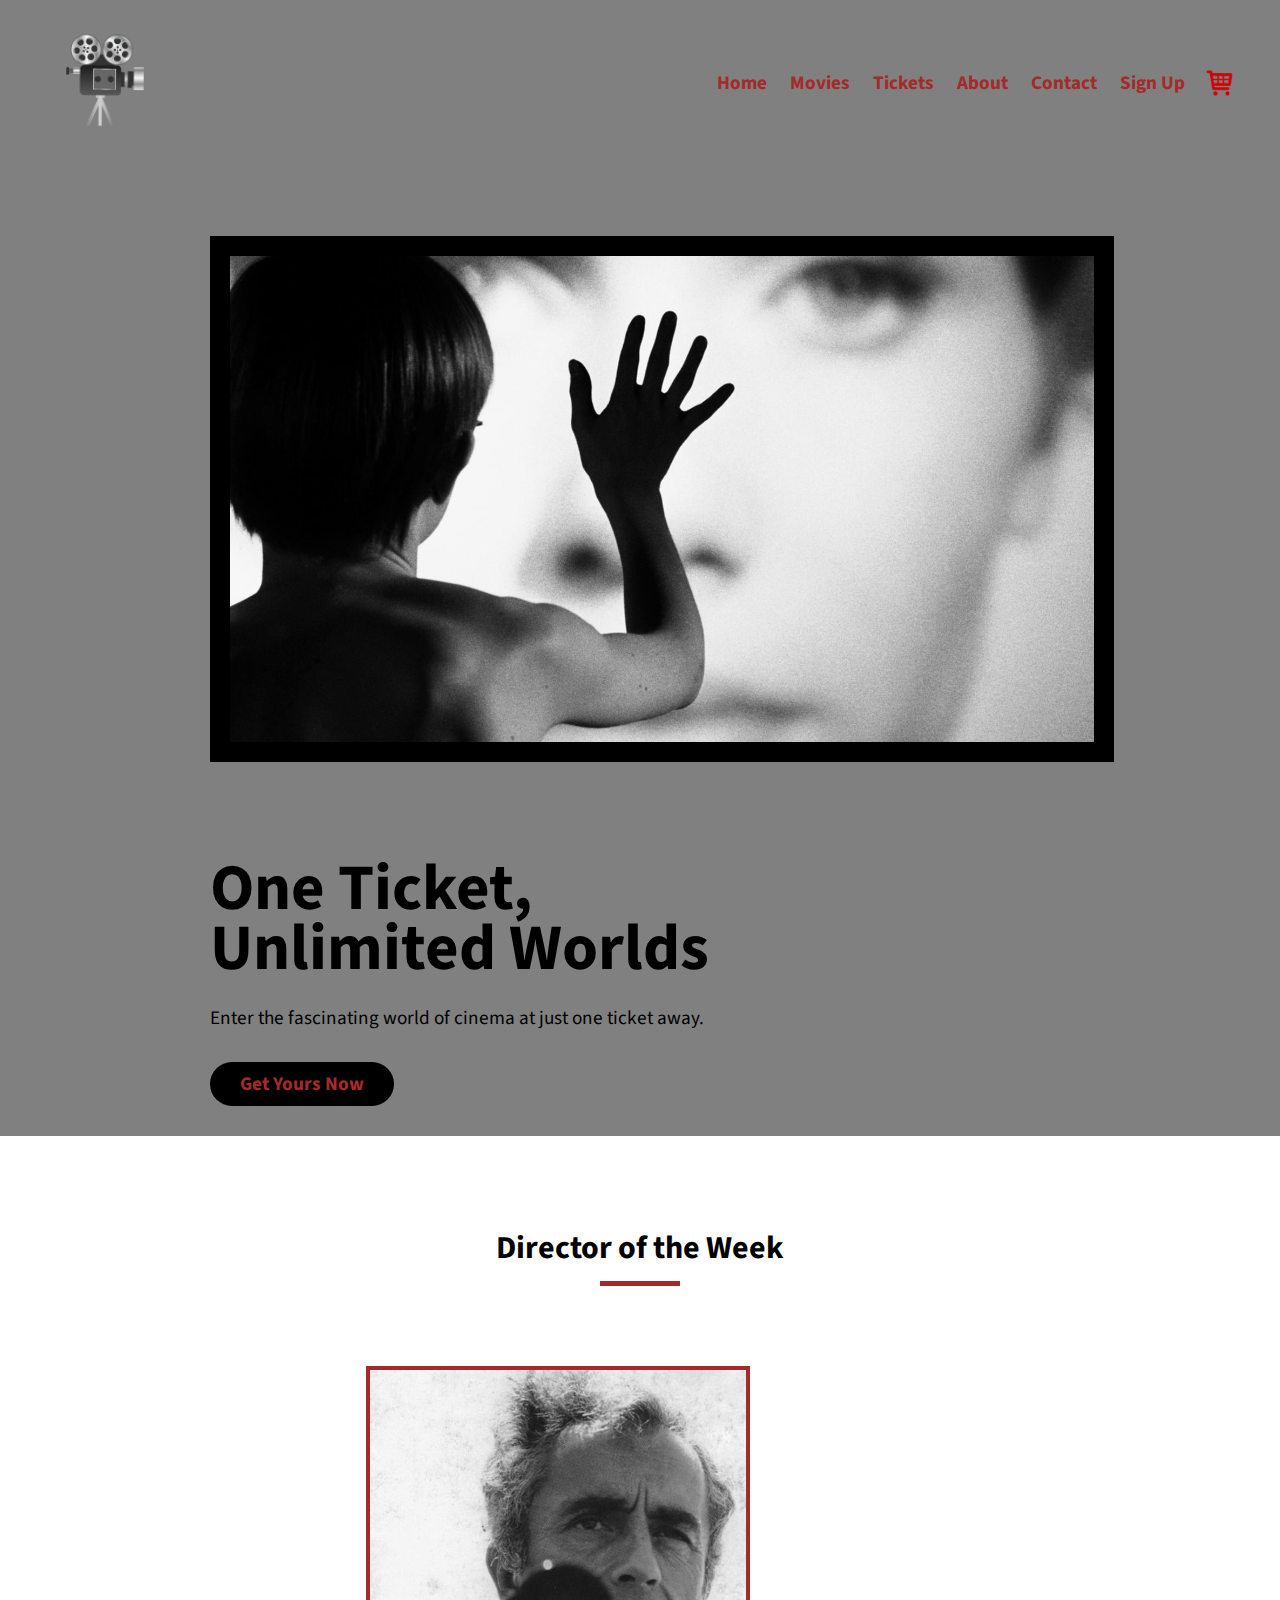
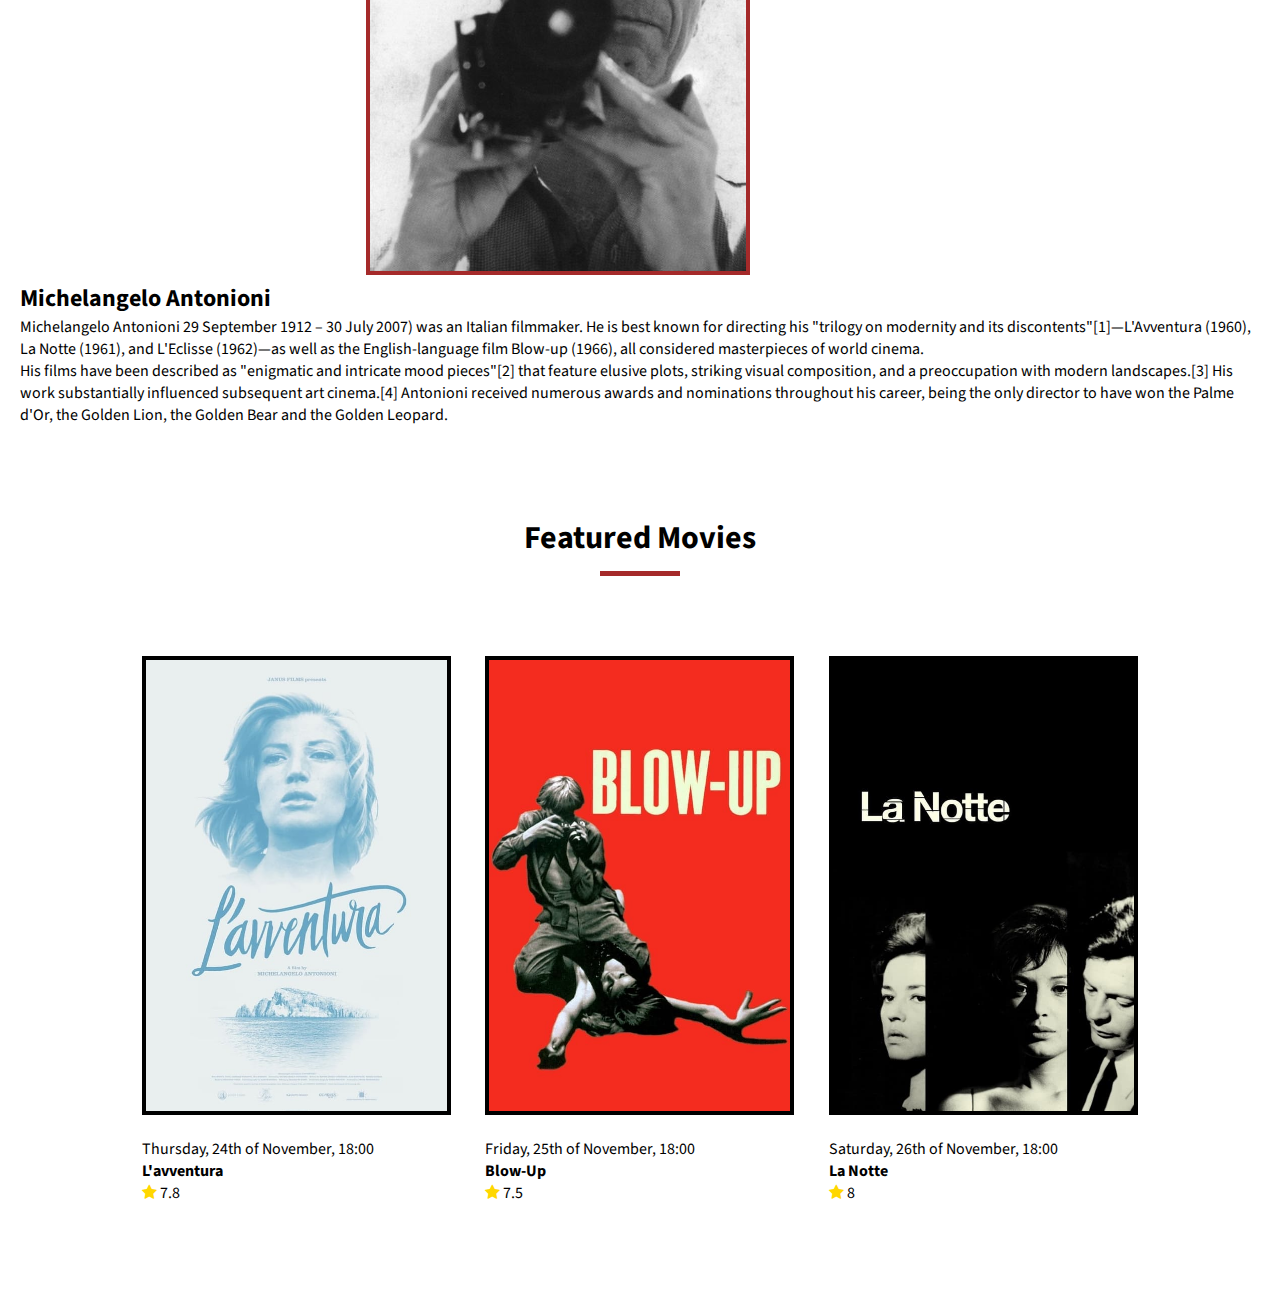
==== index.html @ 0bc94792 "Homepage preview" ====
<!DOCTYPE html>
<html lang="en">
<head>
    <meta charset="UTF-8">
    <title>Cinema Aventura | Get Your Ticket Now</title>
    <link rel="preconnect" href="https://fonts.googleapis.com">
    <link rel="preconnect" href="https://fonts.gstatic.com" crossorigin>
    <link href="https://fonts.googleapis.com/css2?family=Source+Sans+Pro:ital,wght@0,300;0,400;0,600;0,700;1,300&display=swap" rel="stylesheet">
    <link rel="stylesheet" href="./assets/css/style.css">
    <link href="https://maxcdn.bootstrapcdn.com/font-awesome/4.7.0/css/font-awesome.min.css" rel="stylesheet"/>
</head>
<body>
    <div class="header">
    <div class="container">
        <div class="navbar">
            <div class="logo">
                <img src="./assets/images/logo.png" width="120px">
            </div>
            <nav>
                <img src="" alt="">
                <ul>
                    <li><a href="">Home</a></li>
                    <li><a href="">Movies</a></li>
                    <li><a href="">Tickets</a></li>
                    <li><a href="">About</a></li>
                    <li><a href="">Contact</a></li>
                    <li><a href="">Sign Up</a></li>
                </ul>
            </nav>
            <img src="./assets/images/cart5.png" width="30px" height="30px">
        </div>

        
        <div class="row">
            <div class="col-2">
                <img src="./assets/images/cover1.jpg">
            </div>
            <div class="col-2">
                <br><br><br>
                <h1>One Ticket,<br>Unlimited Worlds</h1>
                <p>Enter the fascinating world of cinema at just one ticket away.</p>
                <a href="" class="btn">Get Yours Now</a>
            </div>
        </div>
    </div>
    </div>

    <!----director of the week-->
    <div class="director">
        <h1 class="title">Director of the Week<br><br></h1>
        <div class="row">
            <div class="col-4">
                <img src="./assets/images/antonioni1.jpg" alt="">
            </div>
            <div class="col-4">
                <h2>Michelangelo Antonioni</h2>
                <p>Michelangelo Antonioni 29 September 1912 – 30 July 2007) was an Italian filmmaker. He is best known for directing his "trilogy on modernity and its discontents"[1]—L'Avventura (1960), La Notte (1961), and L'Eclisse (1962)—as well as the English-language film Blow-up (1966), all considered masterpieces of world cinema. <br>
                    His films have been described as "enigmatic and intricate mood pieces"[2] that feature elusive plots, striking visual composition, and a preoccupation with modern landscapes.[3] His work substantially influenced subsequent art cinema.[4] Antonioni received numerous awards and nominations throughout his career, being the only director to have won the Palme d'Or, the Golden Lion, the Golden Bear and the Golden Leopard.</p>
            </div>
        </div>
    </div>

    <!----featured movies-->
    <li>
        <div class="movies">
            <div class="small-container">
                <h1 class="title">Featured Movies<br><br></h1>
                <div class="row">
                    <div class="col-3">
                        <a href="./movie-details.html">
                            <figure class="card-banner">
                                <img src="./assets/images/aventura.jpg">
                            </figure>
                        </a>
                        <p>Thursday, 24th of November, 18:00</p>
                        <h4>L'avventura</h4>
                        <div class="rating">
                            <i class="fa fa-star"></i>
                            <data>7.8</data>
                        </div>
                    </div>
                    <div class="col-3">
                        <a href="./movie-details.html">
                            <figure class="card-banner">
                                <img src="./assets/images/blow-up.jpg">
                            </figure>
                        </a>
                        <p>Friday, 25th of November, 18:00</p>
                        <h4>Blow-Up</h4>
                        <div class="rating">
                            <i class="fa fa-star"></i>
                            <data>7.5</data>
                        </div>
                    </div>
                    <div class="col-3">
                        <a href="./movie-details.html">
                            <figure class="card-banner">
                                <img src="./assets/images/noaptea.jpg">
                            </figure>
                        </a>
                        <p>Saturday, 26th of November, 18:00</p>
                        <h4>La Notte</h4>
                        <div class="rating">
                            <i class="fa fa-star"></i>
                            <data>8</data>
                        </div>
                    </div>
                </div>
            </div>

        </div>
    </li>


    
</body>
</html>
---- assets/css/style.css ----
*{
    margin: 0;
    padding: 0;
    box-sizing: border-box;
}
body{
    font-family: 'Source Sans Pro', sans-serif;
}
.navbar{
    display: flex;
    align-items: center;
    padding: 20px;
}
nav{
    flex: 1;
    text-align: right;
}
nav ul{
    display: inline-block;
    list-style-type: none;
}
nav ul li{
    display: inline-block;
    margin-right: 20px;
}
nav ul li:hover{
    text-decoration: none;
    border-bottom: 3px solid #242526;
}
a{
    text-decoration: none;
    color: brown;
    font-size: larger;
    font-weight: bolder;
}
p{
    color:black;
}
.container{
    max-width: 1300px;
    margin: auto;
    padding-left: 25px;
    padding-right: 25px;
}
.row{
    display: flex;
    align-items: center;
    flex-wrap: wrap;
    justify-content: space-around;
}
.col-2 img{
    max-width: 105%;
    margin-left: auto;
    margin-right: auto;
    border: 20px solid black;
}
.col-2{
    flex-basis: 70%;
    min-width: 300px;
}
.col-2 p{
    color:black;
    font-size:larger;
}
.col-2 h1{
    color:black;
    font-size: 65px;
    line-height: 60px;
    margin: 25px 0;
}
.btn{
    display: inline-block;
    background:black;
    padding: 8px 30px;
    margin: 30px 0;
    border-radius: 30px;
}
.btn:hover{
    background-color:#242526
}
.header{
    background:gray;
}

.header .row{
    margin-top: 70px;
}
.director{
    margin: 100px 20px;
}
.col-4 h2{
    display:inline;
}


.col-4 img{ 
    border: 4px solid brown;
    width:70%;
}
.movies{
   margin: 70px 0;
}
.col-3{
    flex-basis: 30%;
    min-width: 250px;
    margin-bottom: 30px;
    transition: transform 0.5s;
}
.col-3 img{
    width: 100%;
    border: 4px solid black;
}
.col-3 p{
    margin-top: 15px;
}
.col-3:hover{
    transform:translate(-5px);
}
.small-container{
    max-width: 1080px;
    margin: auto;
    padding-left: 25px;
    padding-right: 25px;
}
.title{
    text-align: center;
    margin: 0 auto 80px;
    position: relative;
    line-height: 25px;
   
}
.title::after{
    content: '';
    background: brown;
    width: 80px;
    height: 5px;
    position: absolute;
    bottom: 0;
    left: 50%;
    transform: translateX(-50%);
}
.rating .fa{
    color: gold;
}
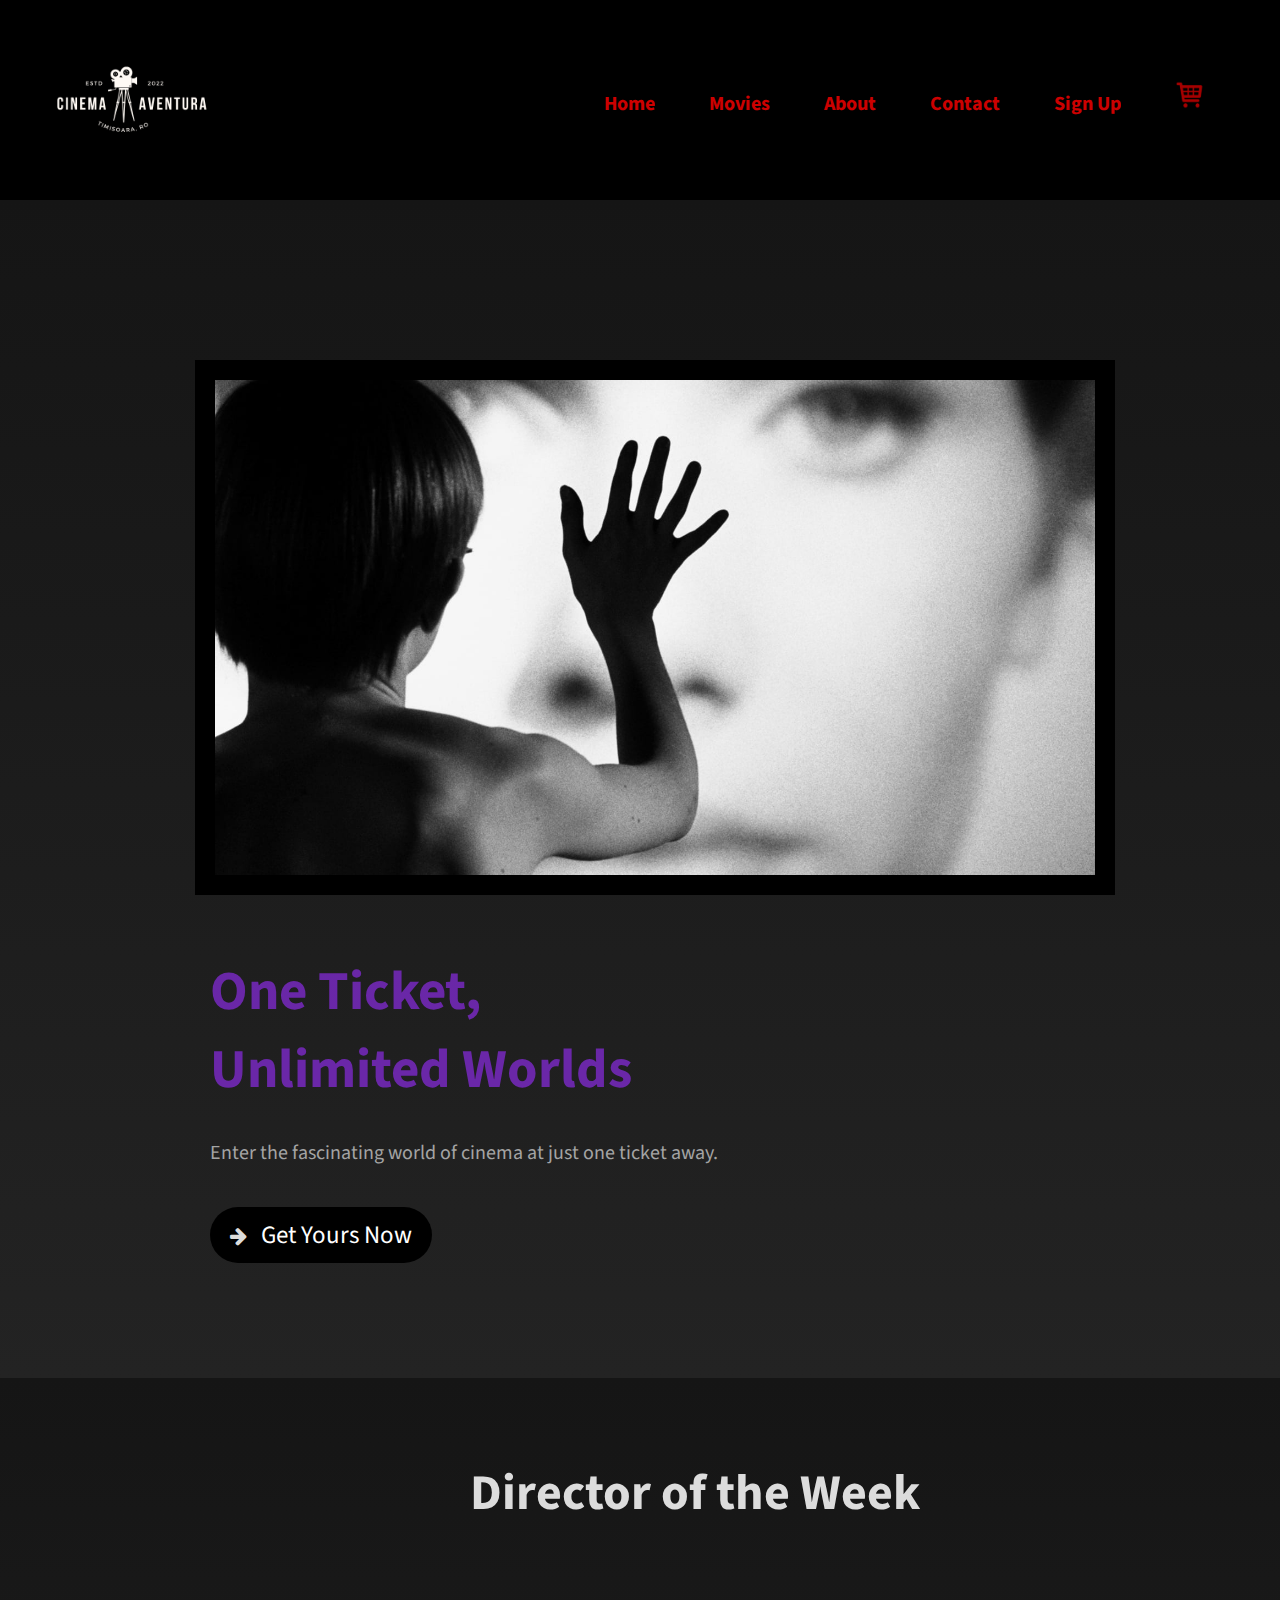
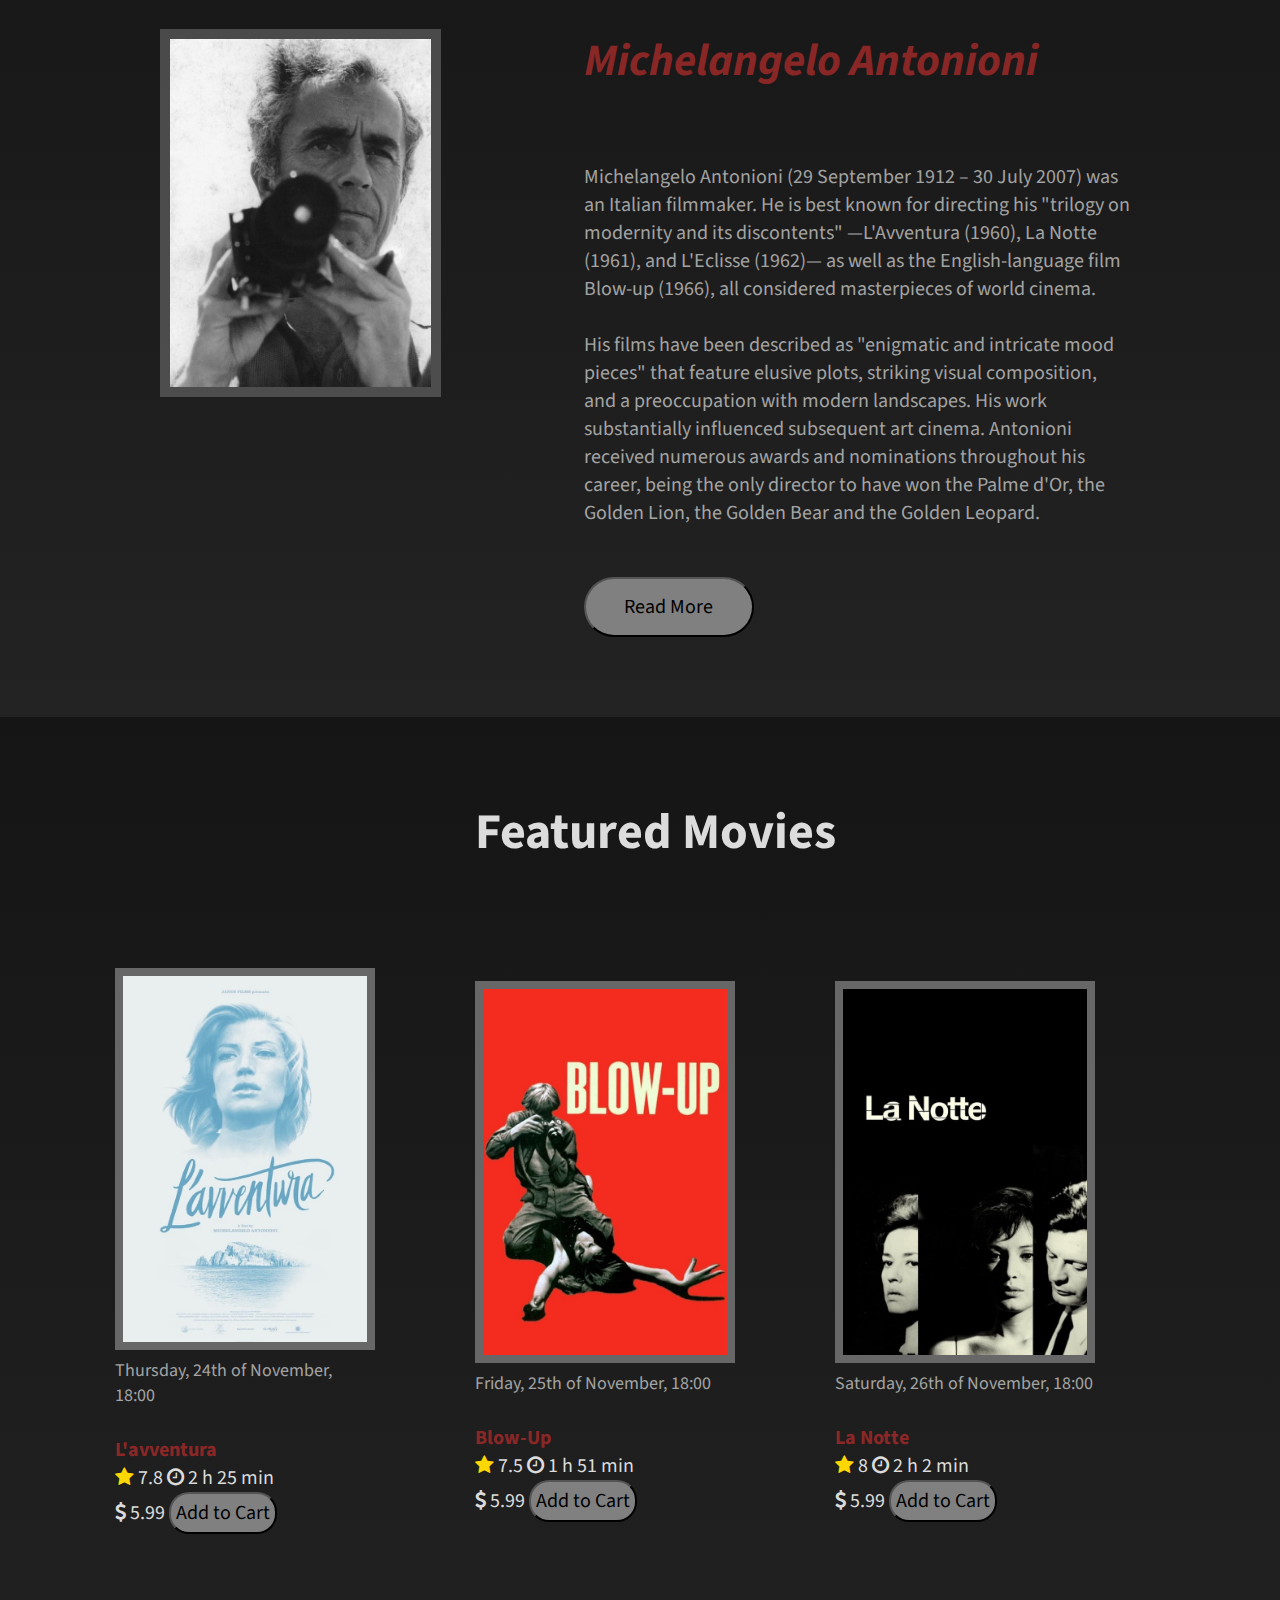
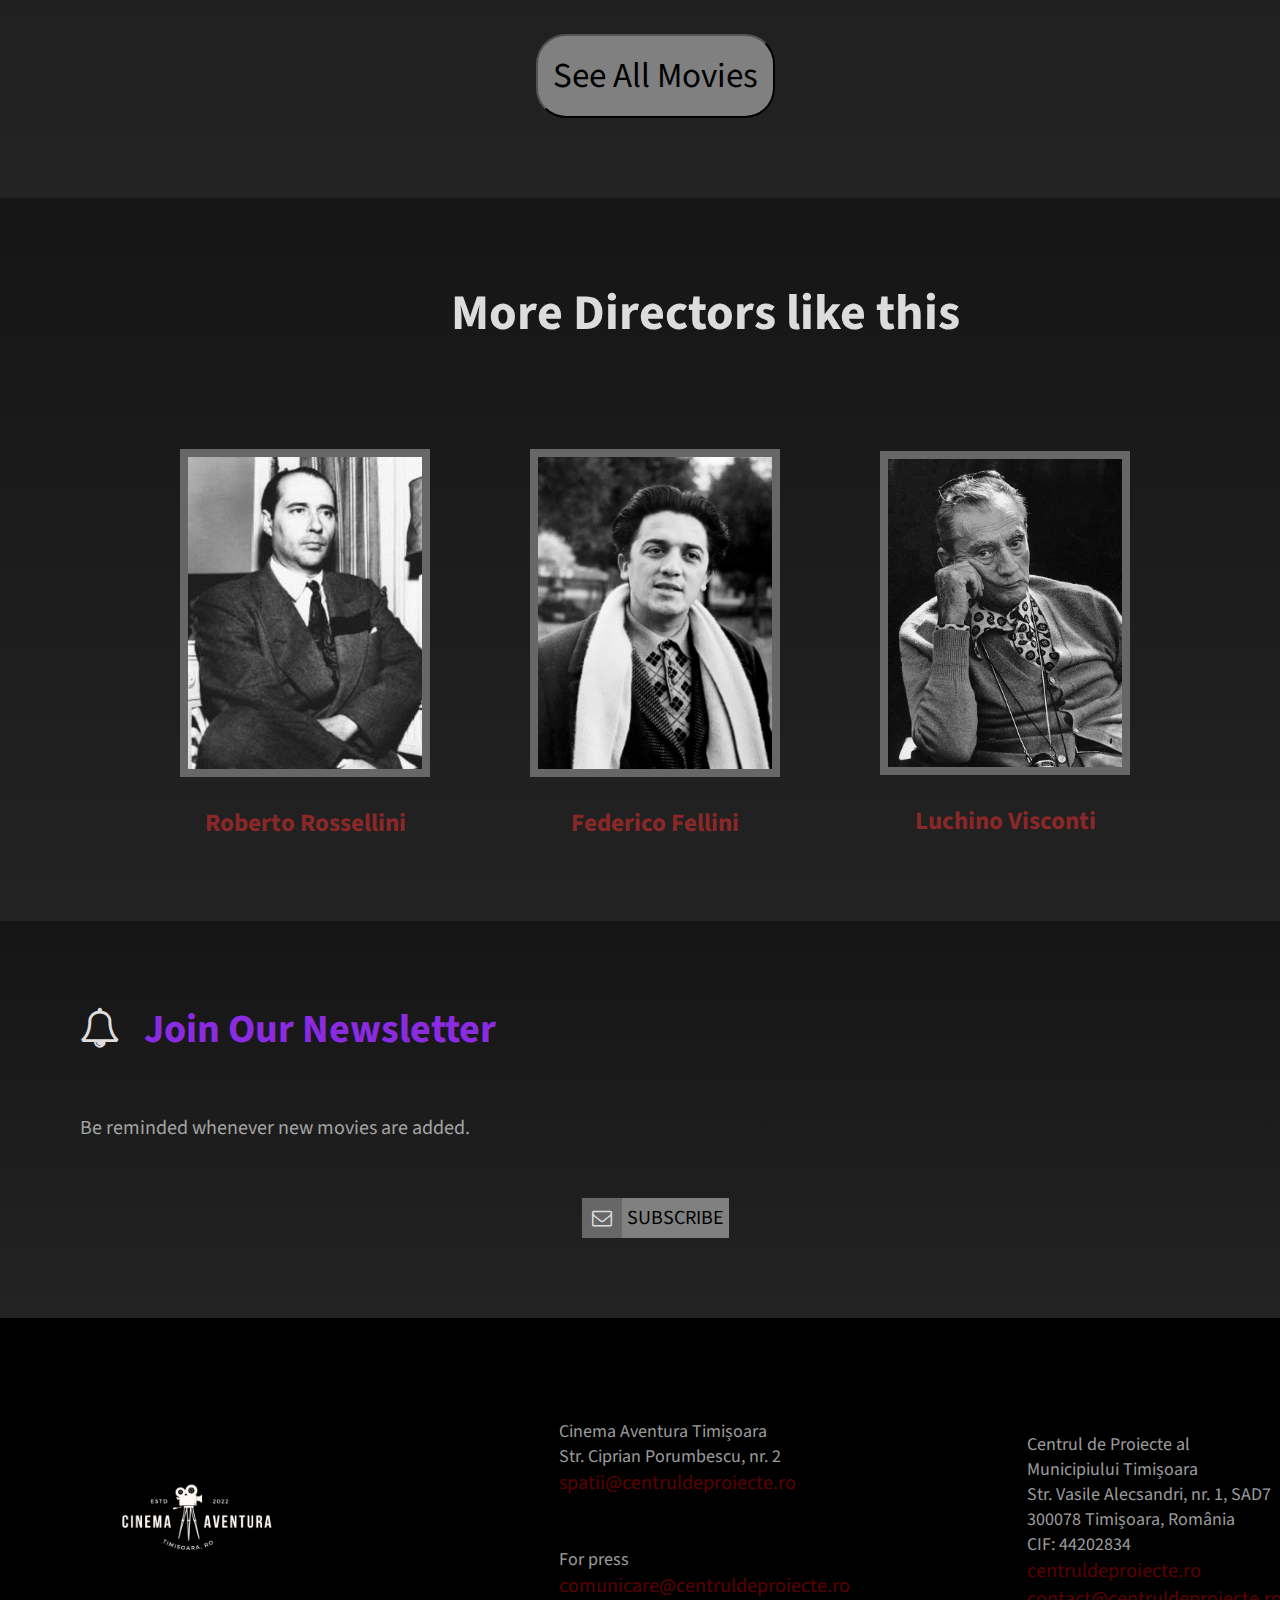
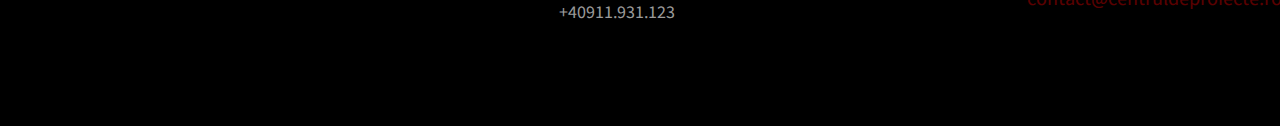
==== commit 5df6c0d3: "Homepage finished" ====
--- a/index.html
+++ b/index.html
@@ -1,117 +1,232 @@
 <!DOCTYPE html>
 <html lang="en">
-<head>
-    <meta charset="UTF-8">
-    <title>Cinema Aventura | Get Your Ticket Now</title>
-    <link rel="preconnect" href="https://fonts.googleapis.com">
-    <link rel="preconnect" href="https://fonts.gstatic.com" crossorigin>
-    <link href="https://fonts.googleapis.com/css2?family=Source+Sans+Pro:ital,wght@0,300;0,400;0,600;0,700;1,300&display=swap" rel="stylesheet">
-    <link rel="stylesheet" href="./assets/css/style.css">
-    <link href="https://maxcdn.bootstrapcdn.com/font-awesome/4.7.0/css/font-awesome.min.css" rel="stylesheet"/>
-</head>
-<body>
-    <div class="header">
-    <div class="container">
-        <div class="navbar">
-            <div class="logo">
-                <img src="./assets/images/logo.png" width="120px">
-            </div>
-            <nav>
-                <img src="" alt="">
-                <ul>
-                    <li><a href="">Home</a></li>
-                    <li><a href="">Movies</a></li>
-                    <li><a href="">Tickets</a></li>
-                    <li><a href="">About</a></li>
-                    <li><a href="">Contact</a></li>
-                    <li><a href="">Sign Up</a></li>
-                </ul>
-            </nav>
-            <img src="./assets/images/cart5.png" width="30px" height="30px">
-        </div>
+    <head>
+        <meta charset="UTF-8">
+        <title>Cinema Aventura</title>
+        <link rel="preconnect" href="https://fonts.googleapis.com">
+        <link rel="preconnect" href="https://fonts.gstatic.com" crossorigin>
+        <link href="https://fonts.googleapis.com/css2?family=Source+Sans+Pro:ital,wght@0,300;0,400;0,600;0,700;1,300&display=swap" rel="stylesheet">
+        <link rel="stylesheet" href="./assets/css/style.css">
+        <link href="https://maxcdn.bootstrapcdn.com/font-awesome/4.7.0/css/font-awesome.min.css" rel="stylesheet"/>
+    </head>
+    <body>
+        <header>
+            <div class="container">
+                <div class="head">
+                    <img src="./assets/images/Cinema.png" width="200px">
+                    <nav class="nav-header">
+                        <ul>
+                            <li><a href="index.html">Home</a></li>
+                            <li><a href="movies.html">Movies</a></li>
+                            <li><a href="about.html">About</a></li>
+                            <li><a href="#contact">Contact</a></li>
+                            <li><a href="">Sign Up</a></li>
+                            <li><a href="cart.html"><img src="./assets/images/cart5.png" width="30px" height="30px"></a></li>
+                        </ul>
+                    </nav>
+                </div>
+            </div>
+        </header>
+
+        <section>
+            <div class="main">
+                <div class="picture">
+                    <img src="./assets/images/cover1.jpg">
+                </div>
+                <div class="text">
+                    <h2>One Ticket,<br>Unlimited Worlds</h2>
+                    <p>Enter the fascinating world of cinema at just one ticket away.</p>
+                </div>
+                <div class="btn">
+                    <i class="fa fa-arrow-right" aria-hidden="true"></i>
+                    <a href="movies.html"> &nbsp Get Yours Now</a>
+                </div>
+            </div>
+        </section>
+
+        <!----director of the week-->
+        <section>
+            <div class="director">
+                <div>
+                    <h1 class="section-title">Director of the Week</h1>
+                </div>
+                <div class="content-director">
+                    <div class="director-image">
+                        <img src="./assets/images/antonioni1.jpg" width="300%">
+                    </div>
+                    <div class="director-text">
+                        <div class="director-title">
+                            <h2>Michelangelo Antonioni</h2>
+                        </div>
+                        <p>Michelangelo Antonioni (29 September 1912 – 30 July 2007) was an Italian filmmaker. He is best known for directing his "trilogy on modernity and its discontents" —L'Avventura (1960), La Notte (1961), and L'Eclisse (1962)— as well as the English-language film Blow-up (1966), all considered masterpieces of world cinema. <br> <br>
+                            His films have been described as "enigmatic and intricate mood pieces" that feature elusive plots, striking visual composition, and a preoccupation with modern landscapes. His work substantially influenced subsequent art cinema. Antonioni received numerous awards and nominations throughout his career, being the only director to have won the Palme d'Or, the Golden Lion, the Golden Bear and the Golden Leopard.</p>
+                        <div class="director-btn">
+                            <a href="https://en.wikipedia.org/wiki/Michelangelo_Antonioni">
+                                <button role="button">Read More</button>
+                            </a>
+                        </div>
+                    </div>
+                </div>
+            </div>
+        </section>
+
+        <!----featured movies-->
+        <section>
+                <div class="section1">
+                        <div>
+                            <h1 class="section-title">Featured Movies</h1>
+                        </div>
+                        <div class="content-featured">
+                            <div class="col-1">
+                                <a href="./movie-details.html">
+                                    <figure>
+                                        <img src="./assets/images/aventura.jpg">
+                                    </figure>
+                                </a>
+                                <p>Thursday, 24th of November, 18:00</p>
+                                <br>
+                                <h4>L'avventura</h4>
+                                <div>
+                                    <div class="rating">
+                                        <i class="fa fa-star"></i>
+                                        <data>7.8</data>
+                                        <i class="fa fa-clock-o" aria-hidden="true"></i>
+                                        <span>2 h 25 min</span>
+                                    </div>
+                                    <div>
+                                        <i class="fa fa-usd" aria-hidden="true"></i>
+                                        <data>5.99</data>
+                                        <a href="cart.html"><button role="button">Add to Cart</button></a>
+                                    </div>
+                                </div>
+                            </div>
+                            <div class="col-1">
+                                <a href="./movie-details.html">
+                                    <figure class="card-banner">
+                                        <img src="./assets/images/blow-up.jpg">
+                                    </figure>
+                                </a>
+                                <p>Friday, 25th of November, 18:00</p>
+                                <br>
+                                <h4>Blow-Up</h4>
+                                <div class="rating">
+                                    <i class="fa fa-star"></i>
+                                    <data>7.5</data>
+                                    <i class="fa fa-clock-o" aria-hidden="true"></i>
+                                    <span>1 h 51 min</span>
+                                </div>
+                                <div>
+                                    <i class="fa fa-usd" aria-hidden="true"></i>
+                                    <data>5.99</data>
+                                    <a href="cart.html"><button role="button">Add to Cart</button></a>                                </div>
+                            </div>
+                            <div class="col-1">
+                                <a href="./movie-details.html">
+                                    <figure class="card-banner">
+                                        <img src="./assets/images/noaptea.jpg">
+                                    </figure>
+                                </a>
+                                <p>Saturday, 26th of November, 18:00</p>
+                                <br>
+                                <h4>La Notte</h4>
+                                <div>
+                                    <div class="rating">
+                                        <i class="fa fa-star"></i>
+                                        <data>8</data>
+                                        <i class="fa fa-clock-o" aria-hidden="true"></i>
+                                        <span>2 h 2 min</span>
+                                    </div>
+                                    <div>
+                                        <i class="fa fa-usd" aria-hidden="true"></i>
+                                        <data>5.99</data>
+                                        <a href="cart.html">
+                                            <button role="button">Add to Cart</button>
+                                        </a>
+                                    </div>
+                                </div>
+                            </div>
+                        </div>
+                        <div class="button-featured">
+                            <a href="movies.html">
+                                <button role="button">See All Movies</button>
+                            </a>
+                        </div>
+                </div>
+        </section>
+
+        <!--more directors-->
+        <section>
+            <div class="directors-more">
+                <div>
+                    <h1 class="section-title">More Directors like this</h1>
+                </div>
+                <div class="content-featured">
+                    <div class="col-1">
+                        <a href="https://en.wikipedia.org/wiki/Roberto_Rossellini"><img src="./assets/images/rossellini.jpg"></a>
+                        <h2>Roberto Rossellini</h2>
+                    </div>
+                    <div class="col-1">
+                        <a href="https://en.wikipedia.org/wiki/Federico_Fellini"><img src="./assets/images/fellini.jpg"></a>
+                        <h2>Federico Fellini</h2>
+                    </div>
+                    <div class="col-1">
+                        <a href="https://en.wikipedia.org/wiki/Luchino_Visconti"><img src="./assets/images/visconti.jpg"></a>
+                        <h2>Luchino Visconti</h2>
+                    </div>
+                </div>
+            </div>
+        </section>
+
+        <!--newsletter section-->
+        <section>
+            <div class="newsletter">
+                <form action="">
+                    <i class="fa fa-bell-o fa-2x" aria-hidden="true"></i>
+                    <span class="newsletter-title">
+                        Join Our Newsletter
+                    </span>
+                    <br><br><br>
+                    <p>Be reminded whenever new movies are added.</p>
+                    <br><br>
+                    <div class="email-box">
+                        <i class="fa fa-envelope-o" aria-hidden="true"></i>
+                        <input class="e-box" type="email" name="" placeholder="Enter yout email">
+                        <button class="e-btn" type="button">Subscribe</button>
+                    </div>
+                </form>
+            </div>
+        </section>
+
+        <!--footer-->
+        <footer id="contact">
+            <div class="content-featured">
+                <div class="col-2">
+                    <img src="./assets/images/Cinema.png" width="200px">
+                </div> 
+                <div class="col-2">
+                    <p>
+                        Cinema Aventura Timișoara <br>
+                        Str. Ciprian Porumbescu, nr. 2 <br>
+                        <a href="">spatii@centruldeproiecte.ro</a> <br>
+                        <br><br>
+                        For press <br>
+                        <a href=""> comunicare@centruldeproiecte.ro</a> <br>
+                        +40911.931.123
+                    </p>
+                </div>
+                <div class="col-2">
+                    <p>
+                        Centrul de Proiecte al Municipiului Timișoara <br>
+                        Str. Vasile Alecsandri, nr. 1, SAD7 <br>
+                        300078 Timișoara, România <br>
+                        CIF: 44202834 <br>
+                        <a href="">centruldeproiecte.ro</a>  <br>
+                        <a href="">contact@centruldeproiecte.ro</a>  <br>
+                    </p>
+                </div>
+           </div>
+        </footer>
 
         
-        <div class="row">
-            <div class="col-2">
-                <img src="./assets/images/cover1.jpg">
-            </div>
-            <div class="col-2">
-                <br><br><br>
-                <h1>One Ticket,<br>Unlimited Worlds</h1>
-                <p>Enter the fascinating world of cinema at just one ticket away.</p>
-                <a href="" class="btn">Get Yours Now</a>
-            </div>
-        </div>
-    </div>
-    </div>
-
-    <!----director of the week-->
-    <div class="director">
-        <h1 class="title">Director of the Week<br><br></h1>
-        <div class="row">
-            <div class="col-4">
-                <img src="./assets/images/antonioni1.jpg" alt="">
-            </div>
-            <div class="col-4">
-                <h2>Michelangelo Antonioni</h2>
-                <p>Michelangelo Antonioni 29 September 1912 – 30 July 2007) was an Italian filmmaker. He is best known for directing his "trilogy on modernity and its discontents"[1]—L'Avventura (1960), La Notte (1961), and L'Eclisse (1962)—as well as the English-language film Blow-up (1966), all considered masterpieces of world cinema. <br>
-                    His films have been described as "enigmatic and intricate mood pieces"[2] that feature elusive plots, striking visual composition, and a preoccupation with modern landscapes.[3] His work substantially influenced subsequent art cinema.[4] Antonioni received numerous awards and nominations throughout his career, being the only director to have won the Palme d'Or, the Golden Lion, the Golden Bear and the Golden Leopard.</p>
-            </div>
-        </div>
-    </div>
-
-    <!----featured movies-->
-    <li>
-        <div class="movies">
-            <div class="small-container">
-                <h1 class="title">Featured Movies<br><br></h1>
-                <div class="row">
-                    <div class="col-3">
-                        <a href="./movie-details.html">
-                            <figure class="card-banner">
-                                <img src="./assets/images/aventura.jpg">
-                            </figure>
-                        </a>
-                        <p>Thursday, 24th of November, 18:00</p>
-                        <h4>L'avventura</h4>
-                        <div class="rating">
-                            <i class="fa fa-star"></i>
-                            <data>7.8</data>
-                        </div>
-                    </div>
-                    <div class="col-3">
-                        <a href="./movie-details.html">
-                            <figure class="card-banner">
-                                <img src="./assets/images/blow-up.jpg">
-                            </figure>
-                        </a>
-                        <p>Friday, 25th of November, 18:00</p>
-                        <h4>Blow-Up</h4>
-                        <div class="rating">
-                            <i class="fa fa-star"></i>
-                            <data>7.5</data>
-                        </div>
-                    </div>
-                    <div class="col-3">
-                        <a href="./movie-details.html">
-                            <figure class="card-banner">
-                                <img src="./assets/images/noaptea.jpg">
-                            </figure>
-                        </a>
-                        <p>Saturday, 26th of November, 18:00</p>
-                        <h4>La Notte</h4>
-                        <div class="rating">
-                            <i class="fa fa-star"></i>
-                            <data>8</data>
-                        </div>
-                    </div>
-                </div>
-            </div>
-
-        </div>
-    </li>
-
-
-    
-</body>
+    </body>
 </html>--- a/assets/css/style.css
+++ b/assets/css/style.css
@@ -2,144 +2,313 @@
     margin: 0;
     padding: 0;
     box-sizing: border-box;
-}
-body{
     font-family: 'Source Sans Pro', sans-serif;
-}
-.navbar{
+    color:gainsboro;
+    font-size: 20px;
+}
+
+.head{
+    background-color: black;
     display: flex;
     align-items: center;
-    padding: 20px;
-}
-nav{
-    flex: 1;
-    text-align: right;
-}
-nav ul{
-    display: inline-block;
-    list-style-type: none;
-}
-nav ul li{
-    display: inline-block;
-    margin-right: 20px;
-}
-nav ul li:hover{
-    text-decoration: none;
-    border-bottom: 3px solid #242526;
-}
-a{
-    text-decoration: none;
-    color: brown;
-    font-size: larger;
-    font-weight: bolder;
-}
-p{
-    color:black;
-}
-.container{
-    max-width: 1300px;
     margin: auto;
     padding-left: 25px;
     padding-right: 25px;
 }
-.row{
+
+.nav-header{
+    flex: 1;
+    text-align: right;
+}
+
+.nav-header ul{
+    display: inline-block;
+    list-style-type: none;
+}
+
+.nav-header ul li{
+    display: inline-block;
+    /* padding: 30px; */
+    margin-right: 50px; 
+    font-size: larger;
+    font-weight: bolder;
+}
+
+.nav-header ul li a{
+    color: red;
+    opacity: .8;
+}
+
+a{
+    text-decoration: none;
+    color:red;
+}
+
+p{
+    opacity: .7;
+}
+
+h1{
+    font-size: 35px;
+}
+
+button{
+    transition-duration: 0.2s;
+    color:black;
+    background-color: gray;
+    width: auto;
+    height: auto;
+    border-radius: 20px;
+    padding: 5px;
+}
+
+button:hover{
+    background-color: brown;
+}
+
+.section-title{
+    position: relative;
+    text-align: center;
+    font-size: 50px;
+}
+
+h2{
+    font-size: 25px;
+}
+
+section{
+    background-image: linear-gradient(rgb(21, 21, 21), rgb(35, 35, 35));
+    padding-left: 80px;
+    padding-right: 50px;
+    padding-top: 80px;
+    padding-bottom: 80px;
+}
+
+.section-title{
+    margin-bottom:100px;
+}
+
+
+.main{
+    margin-top: 80px;
+}
+
+.main .text {
+    margin-left: 130px;
+    padding-bottom: 20px;
+}
+
+.main .text h2{
+    color:blueviolet;
+    opacity: .7;
+    font-size: 55px;
+    padding-top: 50px;
+    padding-bottom: 30px;
+}
+
+.main .picture{
+    text-align: center;
+}
+
+.main img{
+    margin: auto;
+    max-width: 80%;
+    max-height: 80%;
+    border: 20px solid black;
+}
+
+.btn{
+    margin-top: 20px;
+    margin-left: 130px;
+    margin-bottom: 35px;
+    background: black;
+    display: inline-block;
+    padding: 10px 20px;
+    border-radius: 30px;
+}
+
+.btn:hover{
+    background-color:rgba(10, 10, 10, 0.922);
+    opacity: .4;
+}
+
+.btn a{
+    font-size: 25px;
+    color: white;
+}
+
+.director{
+    padding-left: 80px;
+}
+
+.content-director{
+    display: flex;
+    margin-right: 100px;
+}
+
+.director-text{
+    margin-left:330px;
+}
+
+.director-title h2{
+    padding-bottom: 20px;
+    font-style: italic;
+    font-size: 45px;
+    color: brown;
+    opacity: .8;
+    margin-bottom: 50px;
+}
+.content-director img{
+   margin-right: 40px;
+   border: 10px solid rgba(128, 128, 128, 0.486);
+}
+
+.director-btn {
+    margin-top: 50px;
+}
+
+.director-btn button{
+    font-size: 20px;
+    border-radius: 30px;
+    width:170px;
+    height:60px;
+}
+
+/* */
+.content-featured{
+    display:flex;
+    align-items: center;
+}
+
+.col-1{
+    flex-basis:30%;
+    min-width: 250px;
+    margin-right: 100px;
+    transition: transform 0.5s;
+}
+
+.col-1 img{
+    width:100%;
+    border: 8px solid rgb(103, 103, 103);
+}
+
+h4{
+    color: brown;
+    opacity: .8;
+}
+
+h2{
+    color: brown;
+    opacity: .8;
+}
+
+.section1{
+    max-width: 1080px;
+    margin: auto;
+}
+
+.rating .fa-star{
+    color: gold;
+}
+
+.col-1 p{
+    font-size: 18px;
+}
+
+.col-1:hover{
+    transform: translateY(-5px);
+}
+
+.directors-more h2{
+    padding-top: 20px;
+    text-align: center;
+}
+
+.button-featured{
+    padding-top: 100px;
+    text-align: center;
+}
+
+.button-featured button{
+    font-size: 35px;
+    border-radius: 30px;
+    padding: 15px;
+}
+
+.directors-more{
+    padding-left: 100px;
+}
+
+.directors-more .col-1 {
+    max-width: 320px;
+}
+
+.newsletter p{
+    font-size: 20px;
+}
+
+.newsletter-title{
+    padding-left: 20px;
+    font-size: 40px;
+    font-weight: bolder;
+    color: blueviolet;
+}
+
+.email-box{
+    height: 40px;
+    display: flex;
+    justify-content: center;
+}
+
+.email-box i{
+    width: 40px;
+    line-height: 40px;
+    padding-left: 10px;
+    background-color: rgb(103, 103, 103);
+}
+
+.e-box, .e-btn {
+    border: none;
+    outline: none;
+}
+
+.e-box{
+    width: 0px;
+    background-color: transparent;
+    transition: 0.6s;
+}
+
+.email-box:hover > .e-box, .e-box:focus{
+    width: 260px;
+    padding: 0 10px;
+}
+
+.e-btn{
+    text-transform: uppercase;
+    border-radius:initial;
+    cursor: pointer;
+}
+
+footer{
+    background-color: black;
     display: flex;
     align-items: center;
-    flex-wrap: wrap;
-    justify-content: space-around;
-}
-.col-2 img{
-    max-width: 105%;
-    margin-left: auto;
-    margin-right: auto;
-    border: 20px solid black;
-}
+    margin: auto;
+}
+
 .col-2{
-    flex-basis: 70%;
-    min-width: 300px;
-}
+    padding: 100px 30px;
+    flex-basis:30%;
+    min-width: 250px;
+    margin-left:60px;
+    margin-right: 100px;
+    transition: transform 0.5s;
+}
+
 .col-2 p{
-    color:black;
-    font-size:larger;
-}
-.col-2 h1{
-    color:black;
-    font-size: 65px;
-    line-height: 60px;
-    margin: 25px 0;
-}
-.btn{
-    display: inline-block;
-    background:black;
-    padding: 8px 30px;
-    margin: 30px 0;
-    border-radius: 30px;
-}
-.btn:hover{
-    background-color:#242526
-}
-.header{
-    background:gray;
-}
-
-.header .row{
-    margin-top: 70px;
-}
-.director{
-    margin: 100px 20px;
-}
-.col-4 h2{
-    display:inline;
-}
-
-
-.col-4 img{ 
-    border: 4px solid brown;
-    width:70%;
-}
-.movies{
-   margin: 70px 0;
-}
-.col-3{
-    flex-basis: 30%;
-    min-width: 250px;
-    margin-bottom: 30px;
-    transition: transform 0.5s;
-}
-.col-3 img{
-    width: 100%;
-    border: 4px solid black;
-}
-.col-3 p{
-    margin-top: 15px;
-}
-.col-3:hover{
-    transform:translate(-5px);
-}
-.small-container{
-    max-width: 1080px;
-    margin: auto;
-    padding-left: 25px;
-    padding-right: 25px;
-}
-.title{
-    text-align: center;
-    margin: 0 auto 80px;
-    position: relative;
-    line-height: 25px;
-   
-}
-.title::after{
-    content: '';
-    background: brown;
-    width: 80px;
-    height: 5px;
-    position: absolute;
-    bottom: 0;
-    left: 50%;
-    transform: translateX(-50%);
-}
-.rating .fa{
-    color: gold;
-}
-
+    font-size: 18px;
+}
+
+.col-2 a{
+    opacity: .5;
+}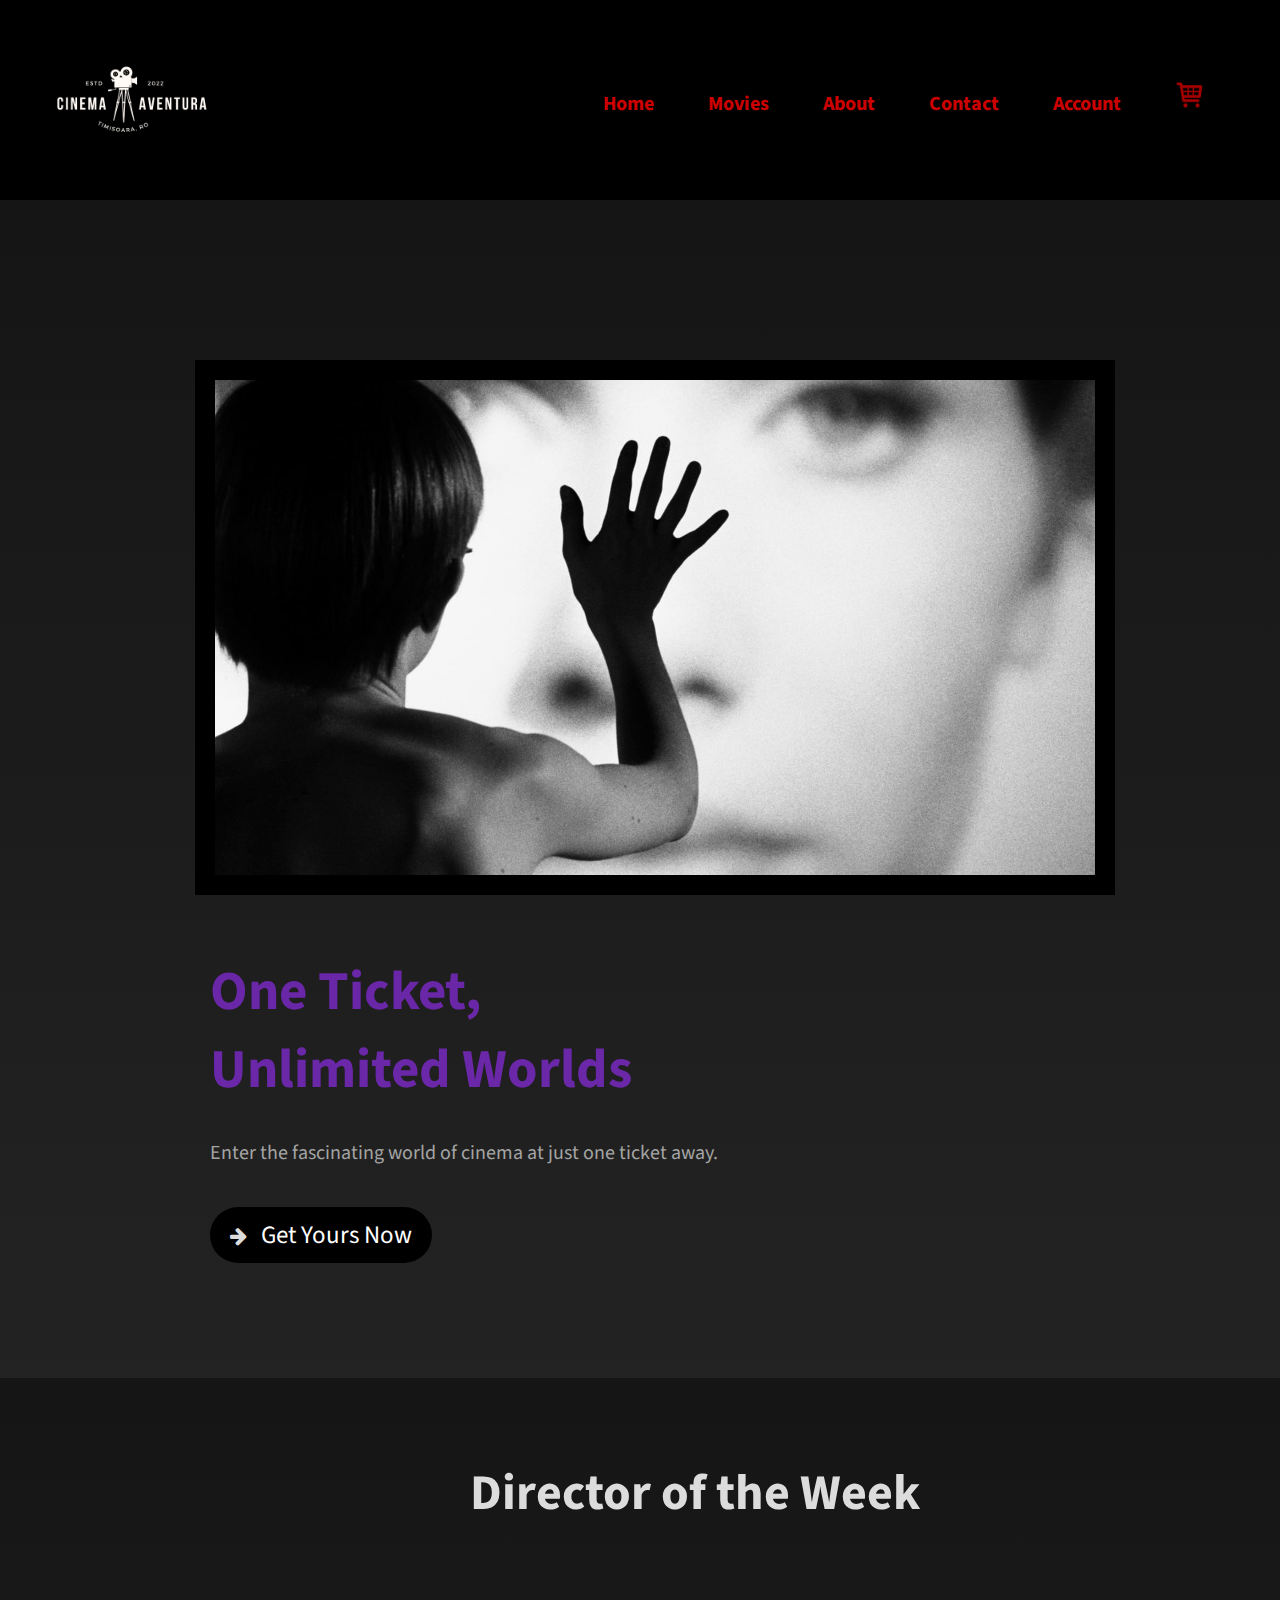
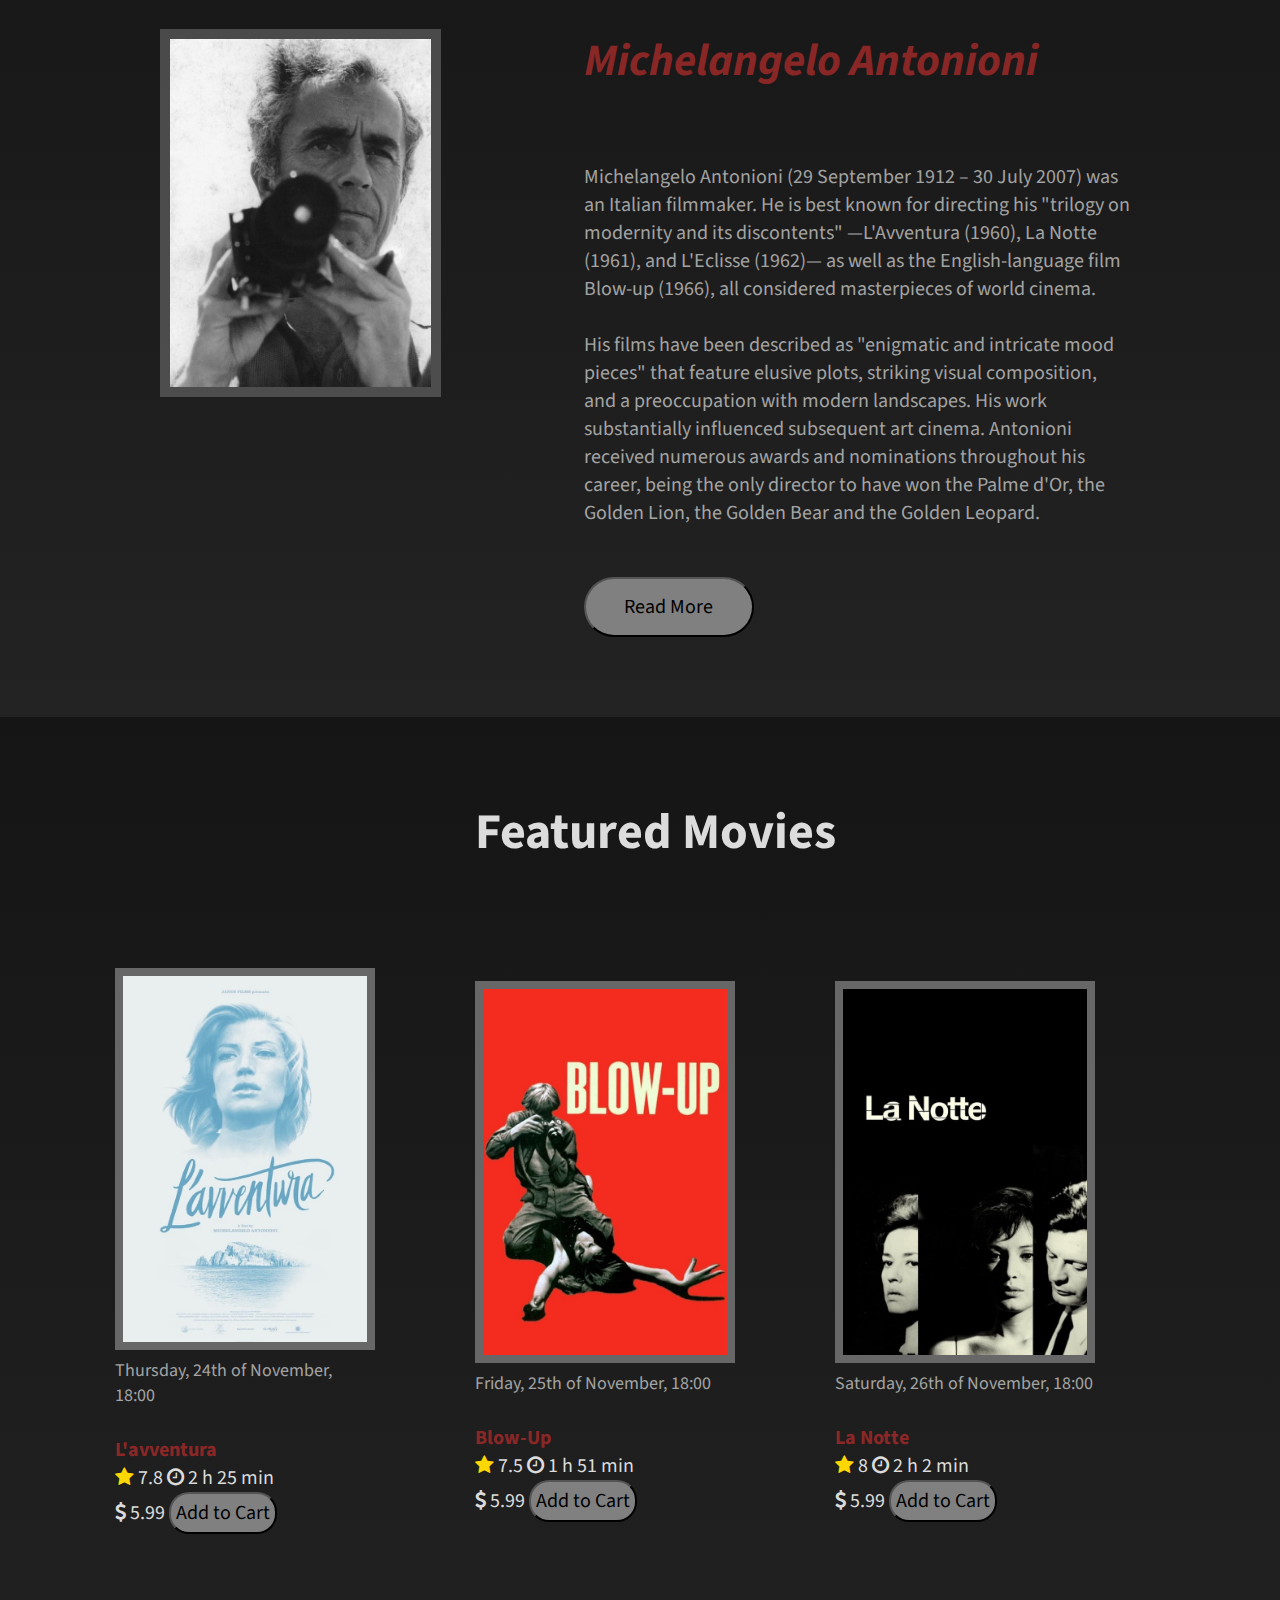
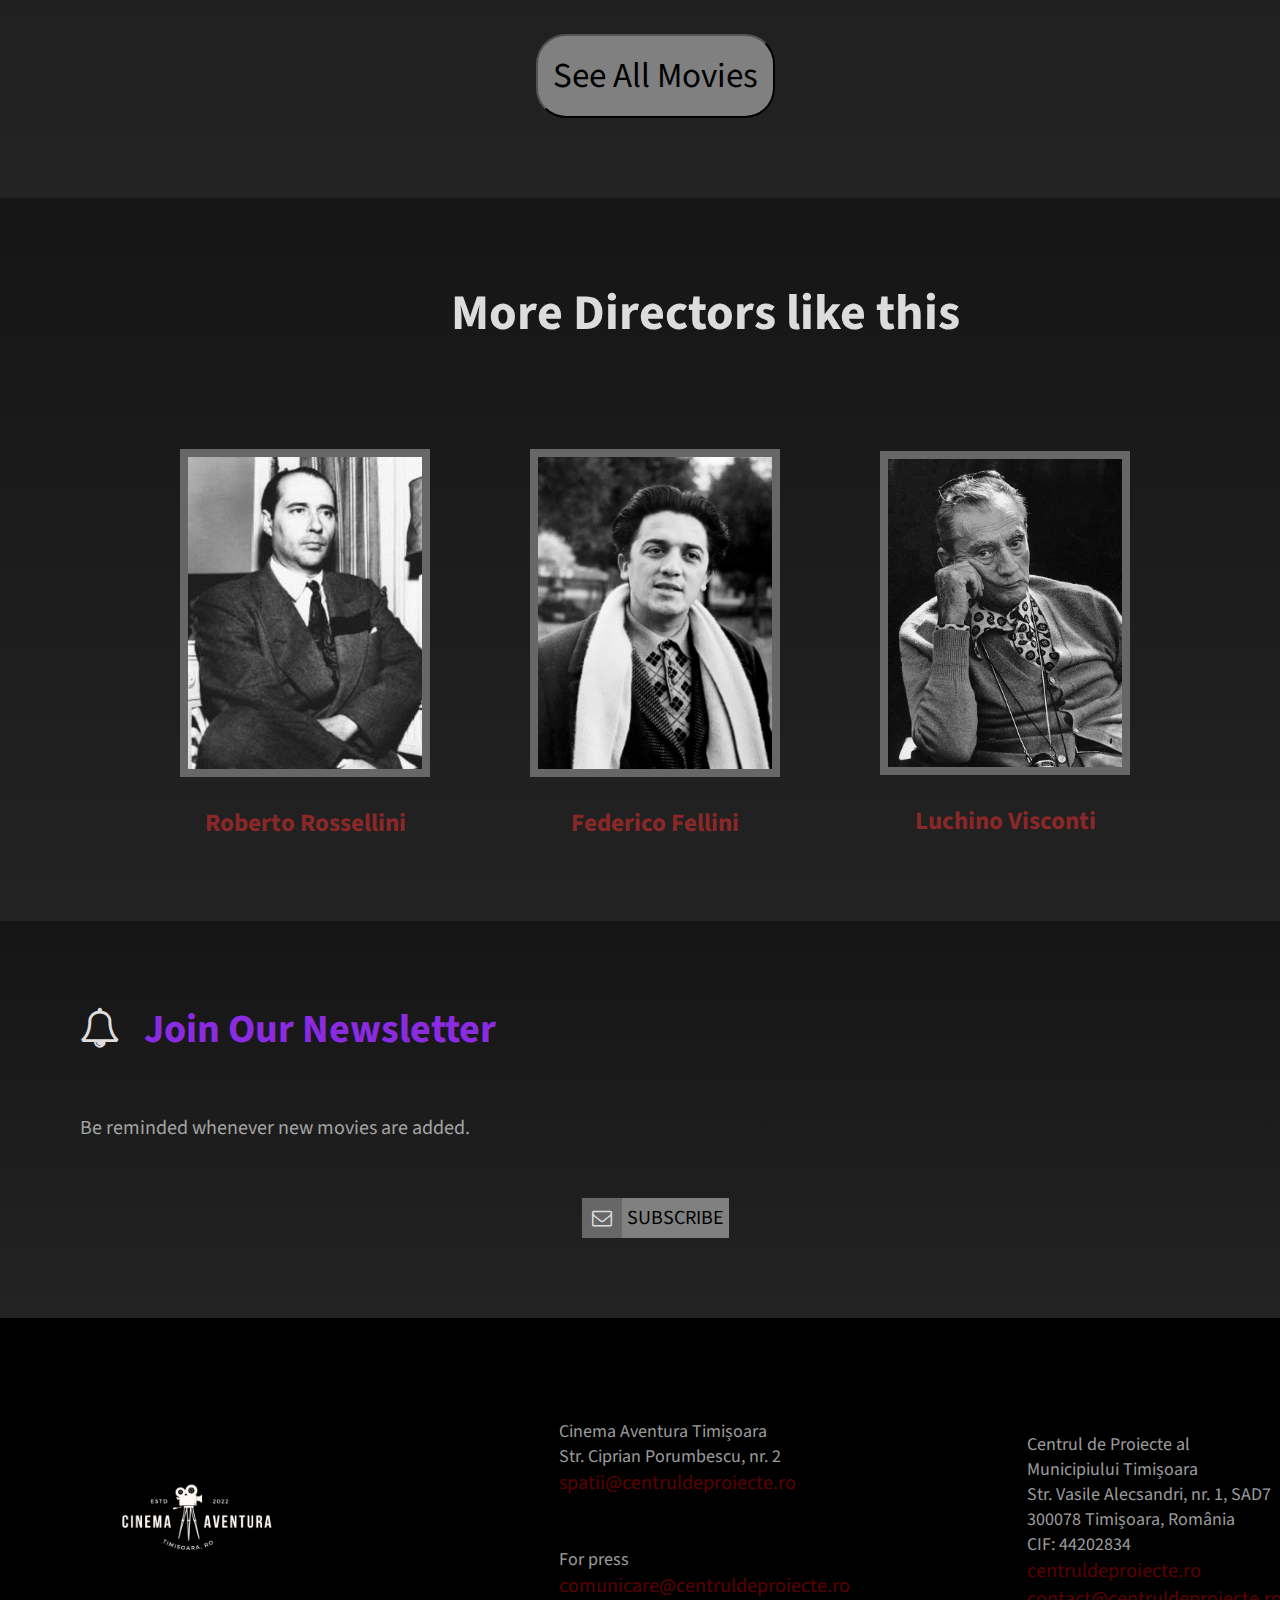
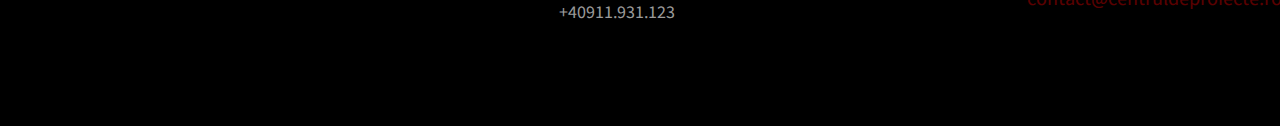
==== commit 47eb8fbb: "Homepage, Create Account and Log In Created" ====
--- a/index.html
+++ b/index.html
@@ -20,7 +20,7 @@
                             <li><a href="movies.html">Movies</a></li>
                             <li><a href="about.html">About</a></li>
                             <li><a href="#contact">Contact</a></li>
-                            <li><a href="">Sign Up</a></li>
+                            <li><a href="account.html">Account</a></li>
                             <li><a href="cart.html"><img src="./assets/images/cart5.png" width="30px" height="30px"></a></li>
                         </ul>
                     </nav>
--- a/assets/css/style.css
+++ b/assets/css/style.css
@@ -155,7 +155,6 @@
     font-style: italic;
     font-size: 45px;
     color: brown;
-    opacity: .8;
     margin-bottom: 50px;
 }
 .content-director img{
@@ -311,4 +310,93 @@
 
 .col-2 a{
     opacity: .5;
-}+}
+
+.form-container{
+    margin: auto;
+    width: 375px;
+    height: 650px;
+    position: relative;
+    text-align: center;
+    box-shadow: 0 0 45px 0px;
+    margin-top: 50px;
+    margin-bottom: 30px;
+    background-color: rgba(128, 128, 128, 0.248);
+}
+
+.login-title{
+    padding-top: 50px;
+    padding-bottom: 50px;
+    font-size: 50px;
+}
+
+.login-credentials{
+    margin-top: 10px;
+    margin-bottom: 35px;
+}
+
+.input-field label{
+    padding-right: 120px;
+}
+
+.input-field input{
+    color: black;
+    border: none;
+    outline: none;
+    border-bottom: 2px solid gray ;
+    background-color: rgba(128, 128, 128, 0.104);
+    margin-top: 8px;
+}
+
+.input-field input:is(:focus, :valid)
+{
+    border-bottom-color: brown;
+    opacity: .6;
+}
+
+.input-field input:is(:focus, :valid) ~ i
+{
+    border-bottom-color: brown;
+    opacity: .6;
+}
+
+.fp-button{
+    padding-left: 120px;
+    font-size: 17px;
+}
+
+.account-btn{
+    margin-top: 30px;
+    border-radius: initial;
+    border-radius: 20px;
+    width: 240px;
+    height: 45px;
+    margin-left: 15px;
+    margin-bottom: 43px;
+}
+
+.form-container p{
+    padding-top: 45px;
+    font-size: 14px;
+}
+
+.register-link{
+    font-size: 23px;
+    
+}
+
+.register-title{
+    padding-top: 30px;
+    padding-bottom: 35px;
+    font-size: 40px;
+}
+
+.register-btn{
+    margin-top: 27px;
+    border-radius: initial;
+    border-radius: 20px;
+    width: 240px;
+    height: 45px;
+    margin-left: 15px;
+  
+}
